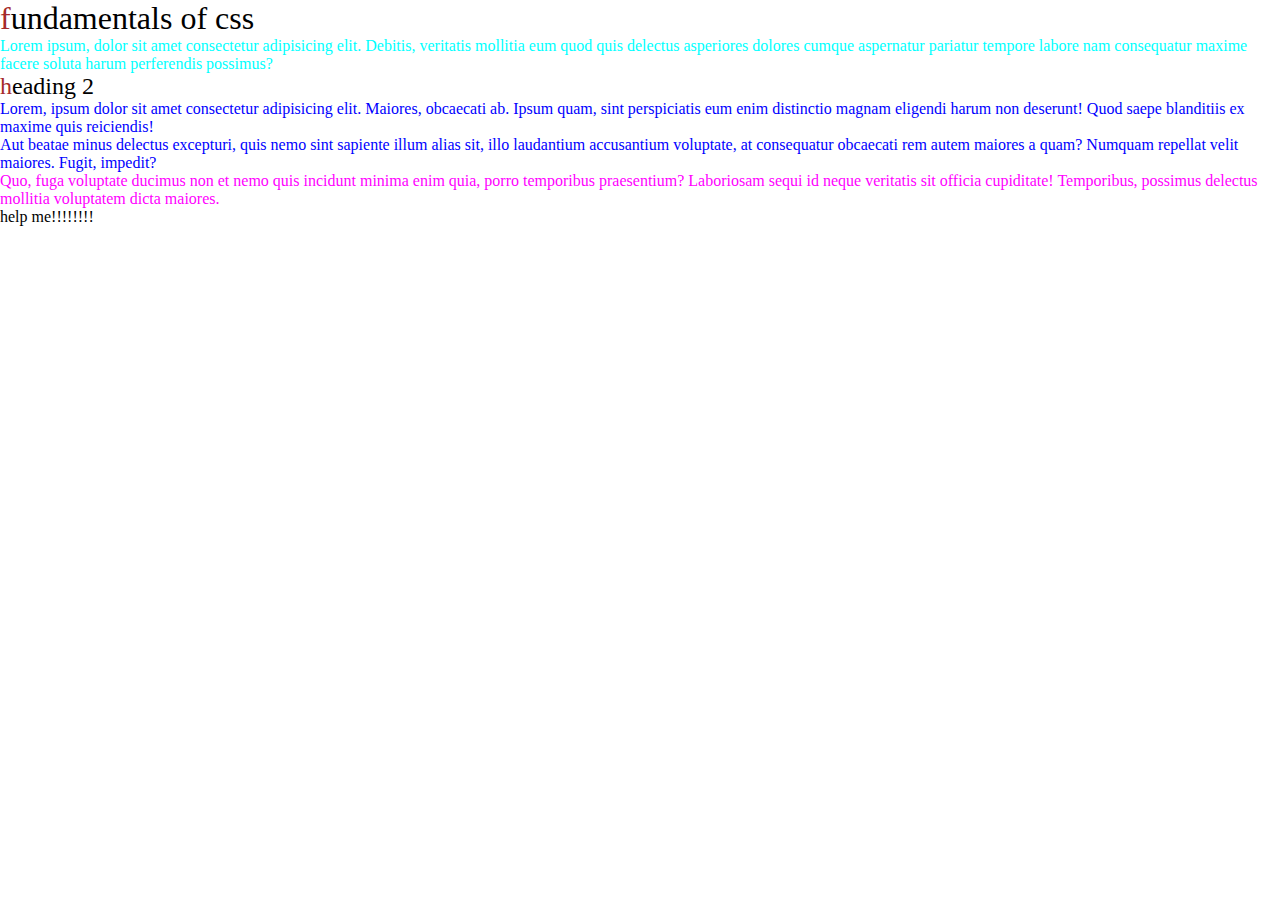
==== cascading.html @ d6a2b9b6 "feat: implement cascading in CSS" ====
<!DOCTYPE html>
<html lang="en">
<head>
    <meta charset="UTF-8">
    <meta name="viewport" content="width=device-width, initial-scale=1.0">
    <title>css fundamentals</title>
    <link rel="stylesheet" href="./class1.css">
</head>
<body>
    <h1>fundamentals of css </h1>
    <!-- <h2>sud heading</h2> -->
    <p>Lorem ipsum, dolor sit amet consectetur adipisicing elit. Debitis, veritatis mollitia eum quod quis delectus asperiores dolores cumque aspernatur pariatur tempore labore nam consequatur maxime facere soluta harum perferendis possimus?</p>

    <div>
        <h2>heading 2</h2>

        <p>Lorem, ipsum dolor sit amet consectetur adipisicing elit. Maiores, obcaecati ab. Ipsum quam, sint perspiciatis eum enim distinctio magnam eligendi harum non deserunt! Quod saepe blanditiis ex maxime quis reiciendis!</p>

        <p>Aut beatae minus delectus excepturi, quis nemo sint sapiente illum alias sit, illo laudantium accusantium voluptate, at consequatur obcaecati rem autem maiores a quam? Numquam repellat velit maiores. Fugit, impedit?</p>

        <p>Quo, fuga voluptate ducimus non et nemo quis incidunt minima enim quia, porro temporibus praesentium? Laboriosam sequi id neque veritatis sit officia cupiditate! Temporibus, possimus delectus mollitia voluptatem dicta maiores.</p>

        <a href="#">help me!!!!!!!!</a>
    </div>
    </body>
</html>
---- class1.css ----
/* SELECTORS */
/* element: child, sibling, adjacent sibling, all siblings, direct, pseudo-element  */
/* class: pseudo-class  */
/* id  */

/* child element: direct- all element is 001  */
body > h1{
    /* color: green;
    color: violet; */
}

/* element: 001  */
h1{
    /* color: red; */
}


/* all children selector */

body p{
    color: violet;
}

/* direct child(ren) selector  */
body > div > p{
    color: blue;
}

/* all sibling selector */
h1 ~ p{
    color: orange;
}
p ~ p{
    color: orange;
}

/* adjacent sibling selector  */
h1 + p{
    color: cyan;
}

 p + p + p {
    color: fuchsia;
 }

 /* any element selector */
 *{
    /* border: 2px solid red; */
    font-weight: normal;
    margin: 0;
    text-decoration: none;
    padding: 0;
    color: inherit;
 }

 /* pseudo element */
 ::selection{
    color: black;
 }

 h2::first-letter,h1::first-letter{
    color: brown;
 }
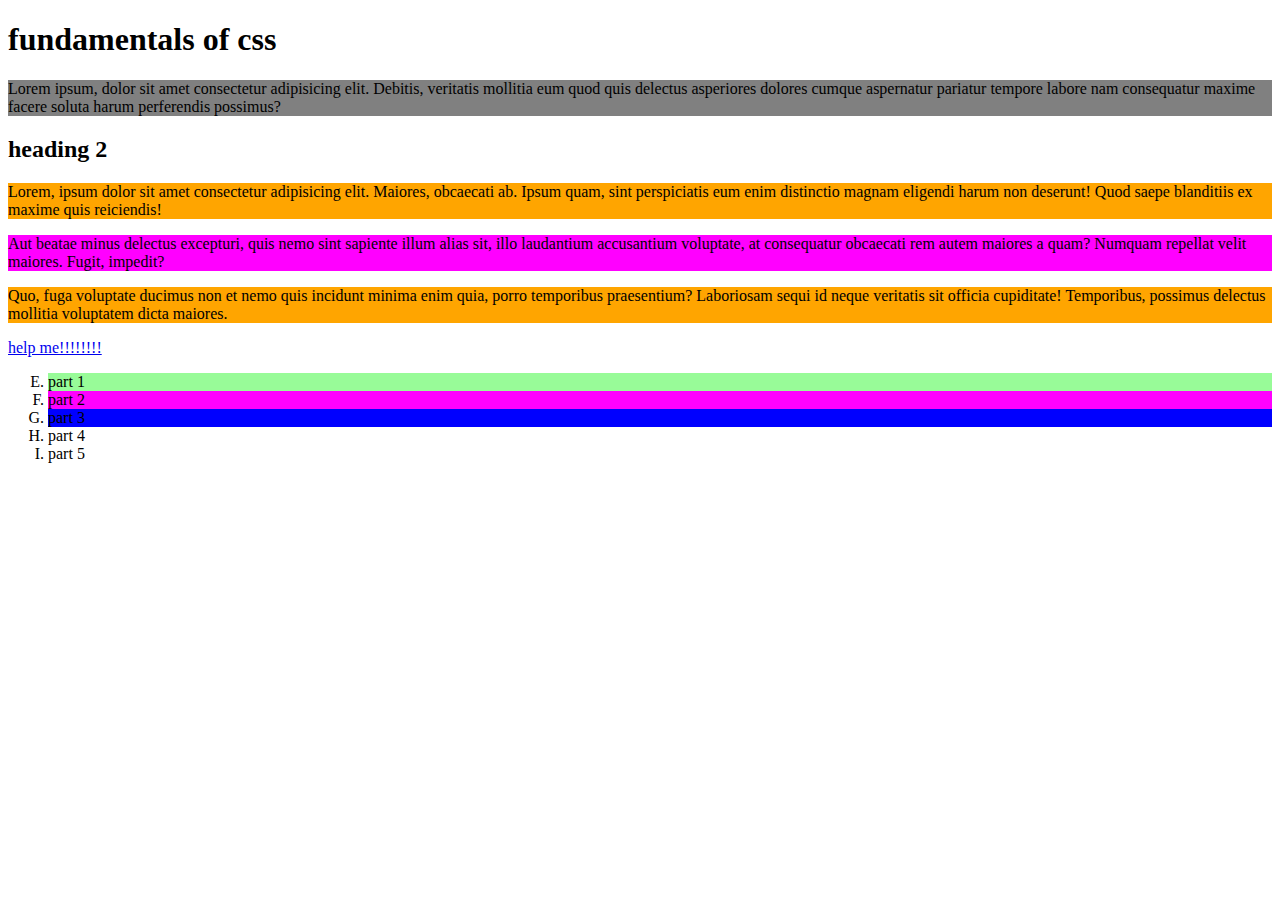
==== commit 2ec63306: "style: add css codes for class selector" ====
--- a/cascading.html
+++ b/cascading.html
@@ -4,7 +4,8 @@
     <meta charset="UTF-8">
     <meta name="viewport" content="width=device-width, initial-scale=1.0">
     <title>css fundamentals</title>
-    <link rel="stylesheet" href="./class1.css">
+    <!-- <link rel="stylesheet" href="./class1.css"> -->
+     <link rel="stylesheet" href="./class2.css">
 </head>
 <body>
     <h1>fundamentals of css </h1>
@@ -14,13 +15,22 @@
     <div>
         <h2>heading 2</h2>
 
-        <p>Lorem, ipsum dolor sit amet consectetur adipisicing elit. Maiores, obcaecati ab. Ipsum quam, sint perspiciatis eum enim distinctio magnam eligendi harum non deserunt! Quod saepe blanditiis ex maxime quis reiciendis!</p>
+        <p class="one">Lorem, ipsum dolor sit amet consectetur adipisicing elit. Maiores, obcaecati ab. Ipsum quam, sint perspiciatis eum enim distinctio magnam eligendi harum non deserunt! Quod saepe blanditiis ex maxime quis reiciendis!</p>
 
-        <p>Aut beatae minus delectus excepturi, quis nemo sint sapiente illum alias sit, illo laudantium accusantium voluptate, at consequatur obcaecati rem autem maiores a quam? Numquam repellat velit maiores. Fugit, impedit?</p>
+        <p class="two">Aut beatae minus delectus excepturi, quis nemo sint sapiente illum alias sit, illo laudantium accusantium voluptate, at consequatur obcaecati rem autem maiores a quam? Numquam repellat velit maiores. Fugit, impedit?</p>
 
-        <p>Quo, fuga voluptate ducimus non et nemo quis incidunt minima enim quia, porro temporibus praesentium? Laboriosam sequi id neque veritatis sit officia cupiditate! Temporibus, possimus delectus mollitia voluptatem dicta maiores.</p>
+        <p class="one">Quo, fuga voluptate ducimus non et nemo quis incidunt minima enim quia, porro temporibus praesentium? Laboriosam sequi id neque veritatis sit officia cupiditate! Temporibus, possimus delectus mollitia voluptatem dicta maiores.</p>
 
         <a href="#">help me!!!!!!!!</a>
+
+        <ol type="A" start="5">
+            <li class="one">part 1</li>
+            <li class="two">part 2</li>
+            <li class="one two">part 3</li>
+            <li>part 4</li>
+            <li>part 5</li>
+        </ol>
+        
     </div>
     </body>
 </html>--- a/class1.css
+++ b/class1.css
@@ -47,8 +47,8 @@
  *{
     /* border: 2px solid red; */
     font-weight: normal;
-    margin: 0;
-    text-decoration: none;
+    /* margin: 0; */
+    /* text-decoration: none; */
     padding: 0;
     color: inherit;
  }
--- a/class2.css
+++ b/class2.css
@@ -0,0 +1,25 @@
+/* class selector */
+.one{
+    background-color: aqua;
+}
+
+.two{
+    background-color: fuchsia;
+}
+
+p{
+    background-color: gray;
+}
+
+p.one{
+    background-color: orange;
+}
+ol > li.one{
+    background-color: palegreen;
+}
+
+.one.two{
+    background-color: blue;
+}
+
+/* pseudo classes */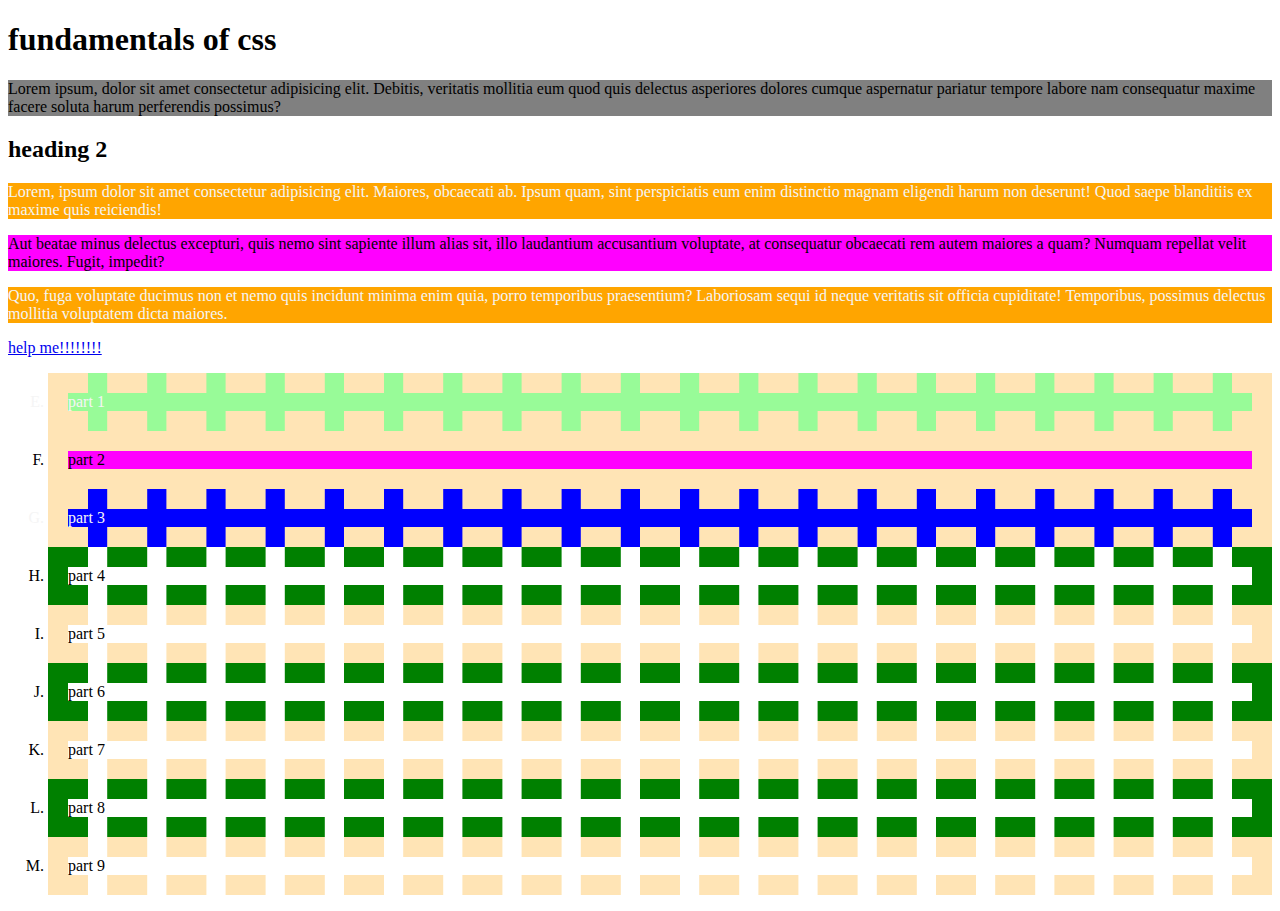
==== commit 454deab9: "style: add pseudo class selectors" ====
--- a/cascading.html
+++ b/cascading.html
@@ -29,6 +29,10 @@
             <li class="one two">part 3</li>
             <li>part 4</li>
             <li>part 5</li>
+            <li>part 6</li>
+            <li>part 7</li>
+            <li>part 8</li>
+            <li>part 9</li>
         </ol>
         
     </div>
--- a/class2.css
+++ b/class2.css
@@ -1,5 +1,6 @@
 /* class selector */
 .one{
+    color: whitesmoke;
     background-color: aqua;
 }
 
@@ -22,4 +23,24 @@
     background-color: blue;
 }
 
-/* pseudo classes */+/* pseudo classes */
+li:first-of-type, li:last-of-type{
+    border: 20px solid black;
+}
+
+li:nth-of-type(5){
+    border: 20px solid crimson;
+
+}
+
+li:nth-of-type(even){
+    border: 20px solid moccasin;
+}
+
+li:nth-of-type(2n+1){
+    border: 20px dashed moccasin;
+}
+
+li:nth-of-type(2n+4){
+    border: 20px dashed green;
+}